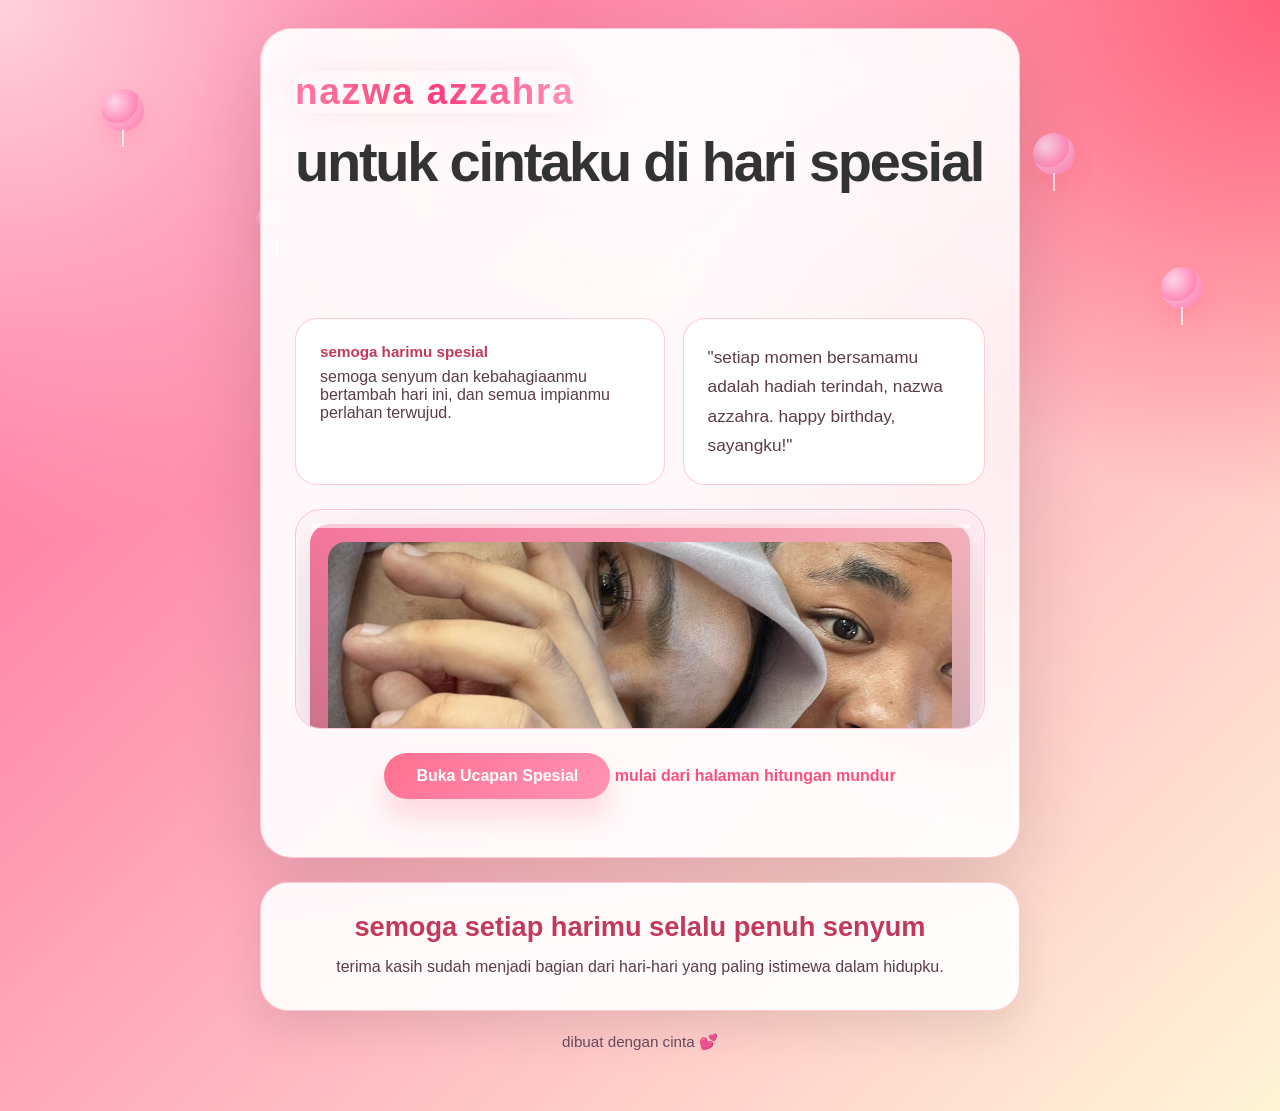
==== index.html @ 09c045da "first commit" ====
<!DOCTYPE html>
<html lang="id">
  <head>
    <meta charset="UTF-8" />
    <meta name="viewport" content="width=device-width, initial-scale=1.0" />
    <title>Surprise Ucapan Ultah</title>
    <link rel="stylesheet" href="style.css" />
    <style>
      .name-anim {
        display: inline-block;
        margin-bottom: 20px;
        font-size: clamp(1.5rem, 4vw, 2.3rem);
        font-weight: 800;
        letter-spacing: 0.05em;
        background: linear-gradient(90deg, #ff7aa2, #ff3c7b, #ff94b8);
        -webkit-background-clip: text;
        background-clip: text;
        color: transparent;
        animation: slideGlow 4s ease-in-out infinite;
        position: relative;
      }

      .name-anim::after {
        content: "";
        position: absolute;
        inset: 0;
        border-radius: 12px;
        box-shadow: 0 0 30px rgba(255, 108, 146, 0.35);
        opacity: 0.35;
      }

      @keyframes slideGlow {
        0%, 100% {
          text-shadow: 0 0 18px rgba(255, 111, 143, 0.35);
          transform: translateX(-5px);
        }
        50% {
          text-shadow: 0 0 36px rgba(255, 111, 143, 0.65);
          transform: translateX(5px);
        }
      }
    </style>
  </head>
  <body>
    <div class="page">
      <div class="hero">
        <div class="hero-inner">
          <div class="name-anim">Nazwa Azzahra</div>
          <h1 class="headline">untuk cintaku di hari spesial</h1>
          <p class="intro" id="typingIntro"></p>

          <div class="hero-grid">
            <div class="info-box">
              <strong>Semoga harimu spesial</strong>
              <span>Semoga senyum dan kebahagiaanmu bertambah hari ini, dan semua impianmu perlahan terwujud.</span>
            </div>

            <div class="quote-box">
              "Setiap momen bersamamu adalah hadiah terindah, Nazwa Azzahra. Happy birthday, sayangku!"
            </div>
          </div>

          <div class="media-showcase">
            <div class="media-screen">
              <div class="media-card active">
                <div class="media-photo photo-one">
                  <img src="momen-bahagia.jpg" alt="Momen bahagia" class="media-image" />
                  <span class="media-tag">foto 01</span>
                  <strong>momen bahagia</strong>
                </div>
              </div>
              <div class="media-card">
                <div class="media-photo photo-two">
                  <span class="media-tag">foto 02</span>
                  <strong>senyum penuh cinta</strong>
                </div>
              </div>
              <div class="media-card">
                <div class="media-photo photo-three">
                  <span class="media-tag">foto 03</span>
                  <strong>hari yang spesial</strong>
                </div>
              </div>
            </div>
          </div>

          <div class="button-wrap">
            <button class="reveal-btn" id="revealBtn">Buka Ucapan Spesial</button>
            <a class="start-link" href="happy.html">Mulai dari halaman hitungan mundur</a>
          </div>

          <div class="detail" id="detailSection">
            <p id="detailText"></p>
          </div>
        </div>
      </div>

      <section class="closing-card">
        <h2>semoga setiap harimu selalu penuh senyum</h2>
        <p>terima kasih sudah menjadi bagian dari hari-hari yang paling istimewa dalam hidupku.</p>
      </section>

      <div class="footer">Dibuat dengan cinta 💕</div>
      <div class="balloon-layer" aria-hidden="true">
        <span class="balloon balloon-one"></span>
        <span class="balloon balloon-two"></span>
        <span class="balloon balloon-three"></span>
        <span class="balloon balloon-four"></span>
      </div>
      <div class="confetti-layer" aria-hidden="true">
        <span class="confetti c1"></span>
        <span class="confetti c2"></span>
        <span class="confetti c3"></span>
        <span class="confetti c4"></span>
        <span class="confetti c5"></span>
        <span class="confetti c6"></span>
      </div>
      <div class="burst-layer" id="burstLayer" aria-hidden="true"></div>
      <div class="floating-heart" id="floating"></div>
    </div>

    <script src="script.js"></script>
  </body>
</html>
---- style.css ----
* {
  box-sizing: border-box;
}

body {
  margin: 0;
  min-height: 100vh;
  font-family: "Segoe UI", Tahoma, Geneva, Verdana, sans-serif;
  background: radial-gradient(circle at top left, #ffd1dc 0%, transparent 32%),
    radial-gradient(circle at top right, #ff5f7a 0%, transparent 30%),
    linear-gradient(135deg, #ff7aa2 15%, #ffb6c1 55%, #fff5d6 100%);
  overflow-x: hidden;
  overflow-y: auto;
  color: #333;
  text-transform: lowercase;
}

.page {
  position: relative;
  min-height: 100vh;
  display: flex;
  flex-direction: column;
  align-items: center;
  justify-content: flex-start;
  padding: 28px 16px 60px;
  opacity: 1;
  transform: translateY(0);
}

.page.page-enter {
  animation: pageFadeIn 0.8s ease forwards;
}

@keyframes pageFadeIn {
  from {
    opacity: 0;
    transform: translateY(28px);
  }
  to {
    opacity: 1;
    transform: translateY(0);
  }
}

.hero {
  width: min(100%, 760px);
  background: rgba(255, 255, 255, 0.92);
  border-radius: 32px;
  box-shadow: 0 28px 80px rgba(0, 0, 0, 0.14);
  border: 1px solid rgba(255, 183, 197, 0.7);
  position: relative;
  overflow: hidden;
  z-index: 2;
}

.hero::before {
  content: "";
  position: absolute;
  inset: 0;
  background: radial-gradient(circle at top, rgba(255, 255, 255, 0.45), transparent 55%),
    radial-gradient(circle at right, rgba(255, 183, 197, 0.2), transparent 45%);
  pointer-events: none;
}

.hero-inner {
  position: relative;
  padding: 42px 34px 34px;
}

.headline {
  font-size: clamp(2rem, 5vw, 3.5rem);
  margin: 0 0 18px;
  line-height: 1.05;
  letter-spacing: -0.04em;
}

.name-anim {
  display: inline-block;
  margin-bottom: 20px;
  font-size: clamp(1.5rem, 4vw, 2.3rem);
  font-weight: 800;
  letter-spacing: 0.05em;
  background: linear-gradient(90deg, #ff7aa2, #ff3c7b, #ff94b8);
  -webkit-background-clip: text;
  background-clip: text;
  color: transparent;
  animation: slideGlow 4s ease-in-out infinite;
  position: relative;
}

.name-anim::after {
  content: "";
  position: absolute;
  inset: 0;
  border-radius: 12px;
  box-shadow: 0 0 30px rgba(255, 108, 146, 0.35);
  opacity: 0.35;
}

.intro {
  margin: 0 0 24px;
  font-size: 1rem;
  line-height: 1.75;
  color: #6a4b62;
  min-height: 5.25rem;
}

.typing-cursor {
  display: inline-block;
  width: 0.7ch;
  margin-left: 2px;
  color: #ff5f7a;
  animation: blinkCursor 0.7s steps(1) infinite;
}

.hero-grid {
  display: grid;
  gap: 18px;
}

.info-box,
.quote-box {
  border-radius: 22px;
  padding: 24px;
  background: rgba(255, 255, 255, 0.95);
  border: 1px solid rgba(255, 183, 197, 0.7);
}

.info-box strong {
  display: block;
  font-size: 0.95rem;
  color: #c2395b;
  margin-bottom: 8px;
}

.info-box span,
.quote-box {
  color: #5b3d4a;
}

.quote-box {
  font-size: 1.08rem;
  line-height: 1.7;
}

.media-showcase {
  margin: 24px 0 10px;
}

.media-screen {
  position: relative;
  min-height: 220px;
  border-radius: 26px;
  padding: 14px;
  background: linear-gradient(135deg, #fff4f8, #ffe9ef);
  border: 1px solid rgba(255, 148, 184, 0.5);
  box-shadow: inset 0 0 0 1px rgba(255, 255, 255, 0.6);
  overflow: hidden;
}

.media-screen::before {
  content: "";
  position: absolute;
  inset: 0;
  background: linear-gradient(90deg, transparent, rgba(255, 255, 255, 0.8), transparent);
  transform: translateX(-120%);
  animation: mediaScan 3s linear infinite;
}

.media-screen::after {
  content: "";
  position: absolute;
  left: 14px;
  right: 14px;
  top: 14px;
  height: 4px;
  border-radius: 999px;
  background: rgba(255, 255, 255, 0.6);
  overflow: hidden;
}

.media-card {
  position: absolute;
  inset: 14px;
  opacity: 0;
  transform: scale(0.94) translateY(10px);
  transition: all 0.7s ease;
  pointer-events: none;
}

.media-card.active {
  opacity: 1;
  transform: scale(1) translateY(0);
  pointer-events: auto;
}

.media-card.active .media-photo {
  animation: reelMotion 2.8s ease-in-out forwards;
}

.media-photo {
  min-height: 320px;
  border-radius: 20px;
  padding: 18px;
  display: flex;
  flex-direction: column;
  justify-content: flex-start;
  color: #fff;
  font-weight: 700;
  box-shadow: 0 20px 40px rgba(0, 0, 0, 0.12);
  position: relative;
  overflow: hidden;
  transform-origin: center;
}

.media-image {
  width: 100%;
  height: auto;
  max-height: 320px;
  border-radius: 18px;
  margin-bottom: 16px;
  object-fit: cover;
  display: block;
  position: relative;
  z-index: 1;
}

.media-photo::before {
  content: "";
  position: absolute;
  inset: 0;
  background: linear-gradient(180deg, rgba(0, 0, 0, 0.04) 0%, rgba(0, 0, 0, 0.35) 100%);
  pointer-events: none;
}

.photo-one {
  background: linear-gradient(135deg, #ff7aa2, #ffb6c1 60%, #ffe4e8);
}

.photo-two {
  background: linear-gradient(135deg, #ff4f7d, #ff8ca8 60%, #ffd4de);
}

.photo-three {
  background: linear-gradient(135deg, #f86b91, #ffb0c4 60%, #ffe2e9);
}

.media-tag {
  position: relative;
  z-index: 1;
  display: inline-block;
  margin-bottom: 6px;
  font-size: 0.78rem;
  text-transform: uppercase;
  letter-spacing: 0.18em;
  opacity: 0.88;
}

.media-photo strong {
  position: relative;
  z-index: 1;
  font-size: 1.08rem;
}

.button-wrap {
  text-align: center;
  margin-top: 24px;
}

  content: "";
  position: absolute;
  width: 140px;
  height: 140px;
  background: inherit;
  border-radius: 50%;
  top: 14%;
}

.qr-heart::before {
  left: 18%;
}

.qr-heart::after {
  right: 18%;
}

.qr-heart img {
  width: 240px;
  height: 240px;
  object-fit: cover;
}

.start-link {
  display: inline-block;
  margin-top: 14px;
  color: #ff4f7d;
  font-weight: 700;
  text-decoration: none;
  transition: color 0.2s ease;
}

.start-link:hover {
  color: #ff2d6d;
}

.reveal-btn {
  border: none;
  cursor: pointer;
  border-radius: 999px;
  background: linear-gradient(135deg, #ff6f8f, #ff94b8);
  color: #fff;
  padding: 14px 32px;
  font-size: 1rem;
  font-weight: 700;
  box-shadow: 0 18px 28px rgba(255, 111, 143, 0.24);
  transition: transform 0.2s ease, box-shadow 0.2s ease;
}

.reveal-btn:hover {
  transform: translateY(-2px);
  box-shadow: 0 24px 40px rgba(255, 111, 143, 0.28);
}

.countdown-display {
  margin: 0 auto 14px;
  width: fit-content;
  padding: 26px 30px;
  border-radius: 28px;
  background: rgba(255, 255, 255, 0.94);
  border: 1px solid rgba(255, 148, 184, 0.45);
  color: #c2395b;
  font-size: clamp(2rem, 5vw, 3.5rem);
  font-weight: 800;
  text-align: center;
  letter-spacing: 0.02em;
  box-shadow: 0 24px 40px rgba(255, 111, 143, 0.12);
}

.heart-burst-overlay {
  position: fixed;
  inset: 0;
  pointer-events: none;
  z-index: 9999;
}

.heart-burst {
  position: absolute;
  left: 50%;
  top: 50%;
  transform: translate(-50%, -50%) scale(var(--scale, 1));
  font-size: 1.4rem;
  opacity: 0;
  animation: heartBurst 1.2s ease-out forwards;
  animation-delay: var(--delay, 0s);
}

@keyframes heartBurst {
  0% {
    opacity: 1;
    transform: translate(-50%, -50%) scale(0.8);
  }
  40% {
    opacity: 1;
    transform: translate(calc(-50% + var(--tx, 0px)), calc(-50% + var(--ty, 0px))) scale(1.3);
  }
  100% {
    opacity: 0;
    transform: translate(calc(-50% + var(--tx, 0px)), calc(-50% + var(--ty, 0px))) scale(0.5);
  }
}

.video-card {
  margin: 18px auto 0;
  padding: 20px;
  max-width: 720px;
  border-radius: 32px;
  background: linear-gradient(180deg, rgba(255, 247, 250, 0.95), rgba(255, 236, 244, 0.9));
  border: 1px solid rgba(255, 153, 183, 0.5);
  box-shadow: 0 28px 72px rgba(255, 111, 143, 0.14);
  text-align: center;
  position: relative;
  overflow: hidden;
}

.moment-page .video-card {
  max-width: 540px;
  padding: 24px;
}

.moment-page .video-card video {
  max-height: 320px;
  border-radius: 24px;
}

.video-card::before {
  content: "";
  position: absolute;
  inset: -20%;
  background: radial-gradient(circle at top left, rgba(255, 255, 255, 0.65), transparent 45%);
  opacity: 0.5;
  pointer-events: none;
}

.video-card::after {
  content: "";
  position: absolute;
  inset: -20%;
  background: radial-gradient(circle at bottom right, rgba(255, 148, 184, 0.18), transparent 40%);
  opacity: 0.8;
  pointer-events: none;
}

.video-label {
  margin-bottom: 14px;
  font-weight: 800;
  color: #c2395b;
  letter-spacing: 0.12em;
  text-transform: uppercase;
  font-size: 0.88rem;
}

.video-card video {
  width: 100%;
  border-radius: 22px;
  display: block;
  background: #000;
  box-shadow: inset 0 0 0 1px rgba(255, 255, 255, 0.12);
}

.hidden-audio {
  display: none;
}

.audio-card {
  padding: 28px 24px;
}

.audio-artwork {
  position: relative;
  width: 240px;
  height: 240px;
  margin: 0 auto 18px;
  border-radius: 50%;
  background: radial-gradient(circle, rgba(255,255,255,0.95), rgba(255, 216, 230, 0.85));
  box-shadow: 0 24px 44px rgba(255, 111, 143, 0.14);
  display: flex;
  align-items: center;
  justify-content: center;
  color: #c2395b;
  font-weight: 700;
  letter-spacing: 0.08em;
  text-transform: uppercase;
}

.audio-ring {
  position: absolute;
  inset: 20px;
  border: 2px dashed rgba(255, 111, 143, 0.45);
  border-radius: 50%;
  animation: pulseRing 2.6s ease-in-out infinite;
}

.audio-artwork span {
  position: relative;
  z-index: 1;
}

@keyframes pulseRing {
  0%, 100% {
    transform: scale(1);
    opacity: 0.7;
  }
  50% {
    transform: scale(1.08);
    opacity: 0.35;
  }
}

.video-caption {
  margin-top: 14px;
  color: #7a4c6d;
  font-size: 0.97rem;
  line-height: 1.7;
}

.soft-glow {
  box-shadow: 0 32px 90px rgba(255, 195, 214, 0.22);
}

.moment-page .hero {
  background: rgba(255, 255, 255, 0.93);
  border: 1px solid rgba(255, 179, 201, 0.5);
}

.mercon-overlay {
  position: fixed;
  inset: 0;
  background: rgba(15, 8, 32, 0.65);
  z-index: 9999;
  overflow: hidden;
  opacity: 1;
  pointer-events: none;
}

.mercon-spark {
  position: absolute;
  left: 50%;
  top: 50%;
  border-radius: 50%;
  opacity: 0.95;
  box-shadow: 0 0 18px rgba(255, 255, 255, 0.75);
  animation: merconBurst 0.9s ease-out forwards;
}

.mercon-hidden {
  opacity: 0;
  transition: opacity 0.35s ease;
}

@keyframes merconBurst {
  0% {
    transform: translate(-50%, -50%) scale(0.3);
    opacity: 1;
  }
  40% {
    transform: translate(calc(-50% + var(--tx, 0px)), calc(-50% + var(--ty, 0px))) scale(1.2);
    opacity: 0.95;
  }
  100% {
    transform: translate(calc(-50% + var(--tx, 0px)), calc(-50% + var(--ty, 0px))) scale(0.15);
    opacity: 0;
  }
}

.small-note {
  margin-top: 14px;
  color: #6a4b62;
  font-size: 0.97rem;
}

.countdown-page .hero {
  min-height: 58vh;
}

.detail {
  margin-top: 24px;
  opacity: 0;
  max-height: 0;
  overflow: hidden;
  transition: opacity 0.5s ease, max-height 0.5s ease;
}

.detail.show {
  opacity: 1;
  max-height: 300px;
}

.detail p {
  margin: 0;
  font-size: 1rem;
  color: #5b3d4a;
  line-height: 1.8;
}

.closing-card {
  width: min(100%, 760px);
  margin-top: 24px;
  padding: 28px 24px;
  border-radius: 28px;
  background: rgba(255, 255, 255, 0.92);
  border: 1px solid rgba(255, 183, 197, 0.7);
  box-shadow: 0 18px 45px rgba(0, 0, 0, 0.1);
  text-align: center;
  z-index: 2;
  position: relative;
}

.closing-card h2 {
  margin: 0 0 10px;
  font-size: clamp(1.2rem, 2.5vw, 1.7rem);
  color: #c2395b;
}

.closing-card p {
  margin: 0;
  font-size: 1rem;
  line-height: 1.8;
  color: #5b3d4a;
}

.footer {
  text-align: center;
  margin-top: 22px;
  font-size: 0.95rem;
  color: #6a4b62;
}

.balloon-layer,
.confetti-layer {
  position: fixed;
  inset: 0;
  pointer-events: none;
  overflow: hidden;
  z-index: 0;
}

.balloon {
  position: absolute;
  display: block;
  width: 42px;
  height: 42px;
  border-radius: 50%;
  background: radial-gradient(circle at 30% 30%, #ffd5e7, #ff6fa7 70%, #ff4f7d);
  box-shadow: inset -6px -8px 0 rgba(255, 255, 255, 0.25), 0 10px 20px rgba(255, 95, 122, 0.2);
  animation: floatBalloon 8s ease-in-out infinite;
}

.balloon::before {
  content: "";
  position: absolute;
  left: 50%;
  bottom: -16px;
  width: 2px;
  height: 18px;
  background: rgba(255, 255, 255, 0.7);
  transform: translateX(-50%);
}

.balloon-one { left: 8%; top: 8%; animation-delay: 0s; }
.balloon-two { left: 20%; top: 18%; animation-delay: 1.2s; }
.balloon-three { right: 16%; top: 12%; animation-delay: 2s; }
.balloon-four { right: 6%; top: 24%; animation-delay: 1.6s; }

.confetti {
  position: absolute;
  width: 10px;
  height: 18px;
  border-radius: 2px;
  background: #ff6fa7;
  animation: fallConfetti 5s linear infinite;
  opacity: 0.9;
}

.c1 { left: 8%; top: -20px; animation-delay: 0s; background: #ff7fb3; }
.c2 { left: 24%; top: -20px; animation-delay: 1s; background: #ff4f7d; }
.c3 { left: 42%; top: -20px; animation-delay: 2s; background: #ff94b8; }
.c4 { right: 30%; top: -20px; animation-delay: 1.5s; background: #ff7fb3; }
.c5 { right: 18%; top: -20px; animation-delay: 2.5s; background: #ff4f7d; }
.c6 { right: 6%; top: -20px; animation-delay: 0.7s; background: #ff94b8; }

.burst-layer {
  position: fixed;
  inset: 0;
  pointer-events: none;
  overflow: hidden;
  z-index: 2;
}

.burst-piece {
  position: absolute;
  width: 10px;
  height: 10px;
  border-radius: 50%;
  background: #ff7fb3;
  animation: burstOut 0.8s ease-out forwards;
}

.firework-piece {
  position: absolute;
  width: 8px;
  height: 24px;
  border-radius: 12px;
  box-shadow: 0 0 20px rgba(255, 255, 255, 0.85);
  transform-origin: center;
  animation: fireworkTrail var(--duration, 1s) ease-out forwards;
}

@keyframes fireworkTrail {
  0% {
    opacity: 1;
    transform: translate(0, 0) rotate(var(--rotate)) scale(1);
  }
  60% {
    opacity: 0.9;
    transform: translate(var(--dx), var(--dy)) rotate(var(--rotate)) scale(1.2);
  }
  100% {
    opacity: 0;
    transform: translate(var(--dx), var(--dy)) rotate(var(--rotate)) scale(0.4);
  }
}

.floating-heart {
  position: fixed;
  inset: 0;
  width: 100vw;
  height: 100vh;
  pointer-events: none;
  overflow: hidden;
  z-index: 1;
}

.floating-heart span {
  position: absolute;
  display: block;
  font-size: 1.4rem;
  opacity: 0;
  animation: floatUp 4s ease-in infinite;
}

@media (min-width: 720px) {
  .hero-grid {
    grid-template-columns: 1.1fr 0.9fr;
  }
}

@keyframes floatUp {
  0% {
    transform: translateY(40px) scale(0.8);
    opacity: 0;
  }
  20% {
    opacity: 0.88;
  }
  100% {
    transform: translateY(-260px) scale(1.05);
    opacity: 0;
  }
}

@keyframes mediaScan {
  100% {
    transform: translateX(120%);
  }
}

@keyframes reelMotion {
  0% {
    transform: scale(1.01);
    filter: brightness(0.95);
  }
  50% {
    transform: scale(1.04);
    filter: brightness(1.05);
  }
  100% {
    transform: scale(1);
    filter: brightness(1);
  }
}

@keyframes blinkCursor {
  50% {
    opacity: 0;
  }
}

@keyframes burstOut {
  0% {
    transform: translate(0, 0) scale(0.2);
    opacity: 1;
  }
  100% {
    transform: translate(var(--x), var(--y)) scale(0);
    opacity: 0;
  }
}

@keyframes floatBalloon {
  0%, 100% {
    transform: translateY(0) rotate(0deg);
  }
  50% {
    transform: translateY(-18px) rotate(8deg);
  }
}

@keyframes fallConfetti {
  0% {
    transform: translate3d(0, -20px, 0) rotate(0deg);
    opacity: 0;
  }
  10% {
    opacity: 1;
  }
  100% {
    transform: translate3d(0, 110vh, 0) rotate(720deg);
    opacity: 0;
  }
}

@keyframes slideGlow {
  0%, 100% {
    text-shadow: 0 0 18px rgba(255, 111, 143, 0.35);
    transform: translateX(-5px);
  }
  50% {
    text-shadow: 0 0 36px rgba(255, 111, 143, 0.65);
    transform: translateX(5px);
  }
}
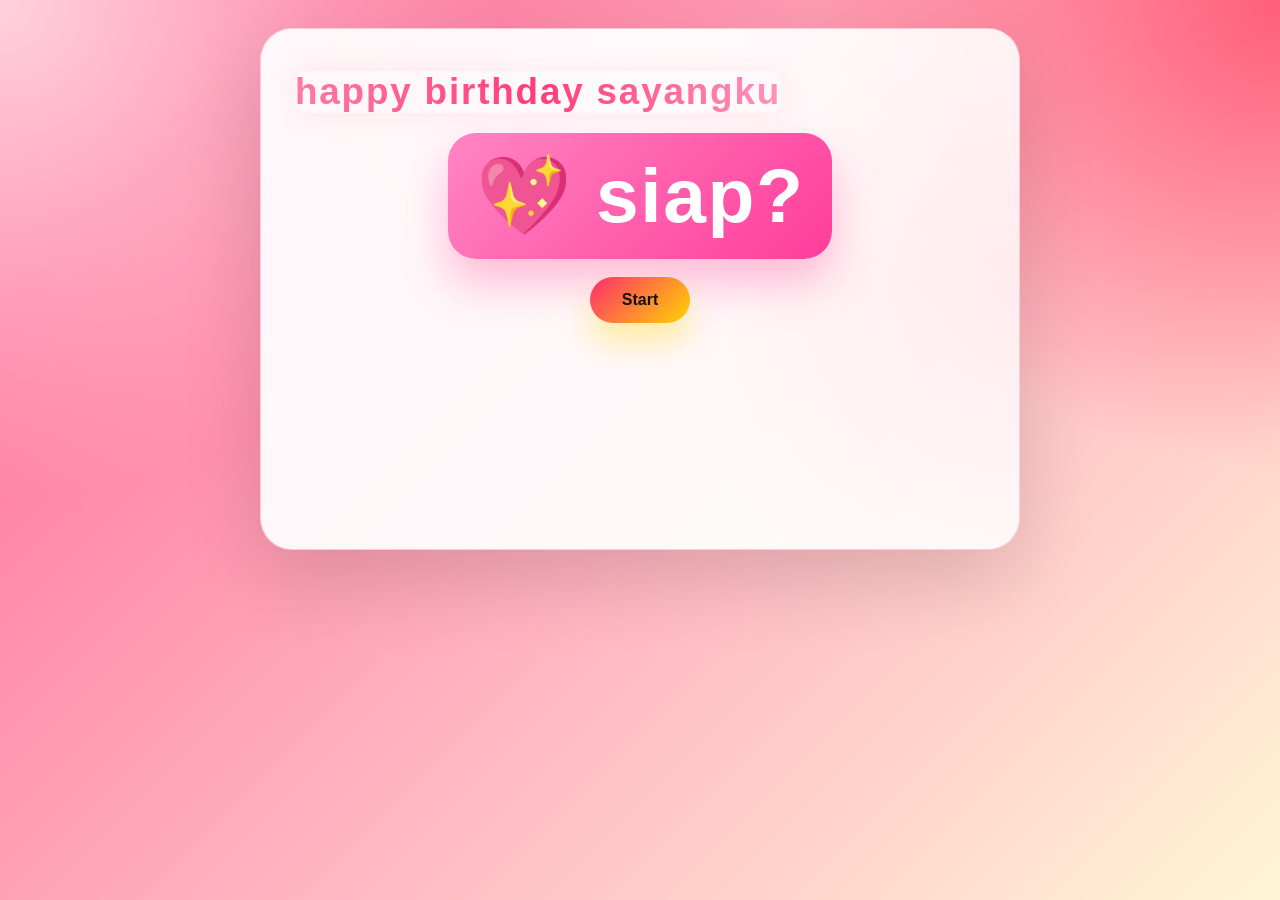
==== commit a1db82ff: "update website birthday" ====
--- a/index.html
+++ b/index.html
@@ -1,124 +1,27 @@
 <!DOCTYPE html>
 <html lang="id">
-  <head>
-    <meta charset="UTF-8" />
-    <meta name="viewport" content="width=device-width, initial-scale=1.0" />
-    <title>Surprise Ucapan Ultah</title>
-    <link rel="stylesheet" href="style.css" />
-    <style>
-      .name-anim {
-        display: inline-block;
-        margin-bottom: 20px;
-        font-size: clamp(1.5rem, 4vw, 2.3rem);
-        font-weight: 800;
-        letter-spacing: 0.05em;
-        background: linear-gradient(90deg, #ff7aa2, #ff3c7b, #ff94b8);
-        -webkit-background-clip: text;
-        background-clip: text;
-        color: transparent;
-        animation: slideGlow 4s ease-in-out infinite;
-        position: relative;
-      }
+<head>
+  <meta charset="UTF-8" />
+  <meta name="viewport" content="width=device-width, initial-scale=1.0" />
+  <title>Start Hitung Mundur Ulang Tahun</title>
+  <link rel="stylesheet" href="style.css" />
+</head>
+<body>
+  <div class="page countdown-page">
+    <div class="hero">
+      <div class="hero-inner">
+        <div class="name-anim">happy birthday sayangku</div>
 
-      .name-anim::after {
-        content: "";
-        position: absolute;
-        inset: 0;
-        border-radius: 12px;
-        box-shadow: 0 0 30px rgba(255, 108, 146, 0.35);
-        opacity: 0.35;
-      }
-
-      @keyframes slideGlow {
-        0%, 100% {
-          text-shadow: 0 0 18px rgba(255, 111, 143, 0.35);
-          transform: translateX(-5px);
-        }
-        50% {
-          text-shadow: 0 0 36px rgba(255, 111, 143, 0.65);
-          transform: translateX(5px);
-        }
-      }
-    </style>
-  </head>
-  <body>
-    <div class="page">
-      <div class="hero">
-        <div class="hero-inner">
-          <div class="name-anim">Nazwa Azzahra</div>
-          <h1 class="headline">untuk cintaku di hari spesial</h1>
-          <p class="intro" id="typingIntro"></p>
-
-          <div class="hero-grid">
-            <div class="info-box">
-              <strong>Semoga harimu spesial</strong>
-              <span>Semoga senyum dan kebahagiaanmu bertambah hari ini, dan semua impianmu perlahan terwujud.</span>
-            </div>
-
-            <div class="quote-box">
-              "Setiap momen bersamamu adalah hadiah terindah, Nazwa Azzahra. Happy birthday, sayangku!"
-            </div>
-          </div>
-
-          <div class="media-showcase">
-            <div class="media-screen">
-              <div class="media-card active">
-                <div class="media-photo photo-one">
-                  <img src="momen-bahagia.jpg" alt="Momen bahagia" class="media-image" />
-                  <span class="media-tag">foto 01</span>
-                  <strong>momen bahagia</strong>
-                </div>
-              </div>
-              <div class="media-card">
-                <div class="media-photo photo-two">
-                  <span class="media-tag">foto 02</span>
-                  <strong>senyum penuh cinta</strong>
-                </div>
-              </div>
-              <div class="media-card">
-                <div class="media-photo photo-three">
-                  <span class="media-tag">foto 03</span>
-                  <strong>hari yang spesial</strong>
-                </div>
-              </div>
-            </div>
-          </div>
-
+          <div class="countdown-display" id="countdownDisplay">💖 siap?</div>
           <div class="button-wrap">
-            <button class="reveal-btn" id="revealBtn">Buka Ucapan Spesial</button>
-            <a class="start-link" href="happy.html">Mulai dari halaman hitungan mundur</a>
-          </div>
-
-          <div class="detail" id="detailSection">
-            <p id="detailText"></p>
+            <button class="reveal-btn" id="startCountdownBtn">Start</button>
           </div>
         </div>
+
       </div>
+    </div>
+  </div>
 
-      <section class="closing-card">
-        <h2>semoga setiap harimu selalu penuh senyum</h2>
-        <p>terima kasih sudah menjadi bagian dari hari-hari yang paling istimewa dalam hidupku.</p>
-      </section>
-
-      <div class="footer">Dibuat dengan cinta 💕</div>
-      <div class="balloon-layer" aria-hidden="true">
-        <span class="balloon balloon-one"></span>
-        <span class="balloon balloon-two"></span>
-        <span class="balloon balloon-three"></span>
-        <span class="balloon balloon-four"></span>
-      </div>
-      <div class="confetti-layer" aria-hidden="true">
-        <span class="confetti c1"></span>
-        <span class="confetti c2"></span>
-        <span class="confetti c3"></span>
-        <span class="confetti c4"></span>
-        <span class="confetti c5"></span>
-        <span class="confetti c6"></span>
-      </div>
-      <div class="burst-layer" id="burstLayer" aria-hidden="true"></div>
-      <div class="floating-heart" id="floating"></div>
-    </div>
-
-    <script src="script.js"></script>
-  </body>
+  <script src="happy.js"></script>
+</body>
 </html>
--- a/style.css
+++ b/style.css
@@ -211,6 +211,7 @@
   position: relative;
   overflow: hidden;
   transform-origin: center;
+  background: linear-gradient(135deg, rgba(255, 255, 255, 0.92), rgba(255, 240, 248, 0.78));
 }
 
 .media-image {
@@ -223,6 +224,7 @@
   display: block;
   position: relative;
   z-index: 1;
+  box-shadow: 0 18px 36px rgba(0, 0, 0, 0.18);
 }
 
 .media-photo::before {
@@ -264,19 +266,32 @@
 
 .button-wrap {
   text-align: center;
-  margin-top: 24px;
-}
-
-  content: "";
-  position: absolute;
-  width: 140px;
-  height: 140px;
-  background: inherit;
-  border-radius: 50%;
-  top: 14%;
-}
-
-.qr-heart::before {
+   margin-top: 14px;
+ }
+
+ .countdown-wrapper {
+   margin: 0 auto 24px;
+   padding: 24px 20px 18px;
+   max-width: 420px;
+   background: rgba(255, 208, 229, 0.95);
+   border: 1px solid rgba(255, 105, 169, 0.45);
+   border-radius: 36px;
+   box-shadow: 0 24px 52px rgba(255, 105, 169, 0.2);
+ }
+
+ .countdown-display {
+   margin: 0 auto 18px;
+   padding: 18px 28px;
+   width: fit-content;
+   color: #fff;
+   background: linear-gradient(135deg, #ff85c3, #ff3d9a);
+   border-radius: 28px;
+   font-size: clamp(2.3rem, 6vw, 4.8rem);
+   font-weight: 900;
+   letter-spacing: 0.02em;
+   text-align: center;
+   box-shadow: 0 24px 44px rgba(255, 75, 150, 0.35);
+ }
   left: 18%;
 }
 
@@ -307,23 +322,20 @@
   border: none;
   cursor: pointer;
   border-radius: 999px;
-  background: linear-gradient(135deg, #ff6f8f, #ff94b8);
-  color: #fff;
-  padding: 14px 32px;
-  font-size: 1rem;
-  font-weight: 700;
-  box-shadow: 0 18px 28px rgba(255, 111, 143, 0.24);
-  transition: transform 0.2s ease, box-shadow 0.2s ease;
-}
-
-.reveal-btn:hover {
-  transform: translateY(-2px);
-  box-shadow: 0 24px 40px rgba(255, 111, 143, 0.28);
-}
-
-.countdown-display {
-  margin: 0 auto 14px;
-  width: fit-content;
+   background: linear-gradient(135deg, #ff2d6d, #ffd500);
+   color: #111;
+   padding: 14px 32px;
+   font-size: 1rem;
+   font-weight: 800;
+   box-shadow: 0 20px 32px rgba(255, 213, 0, 0.35);
+   transition: transform 0.2s ease, box-shadow 0.2s ease, filter 0.2s ease;
+ }
+
+ .reveal-btn:hover {
+   transform: none;
+   filter: brightness(1.05);
+   box-shadow: 0 20px 32px rgba(255, 213, 0, 0.35);
+   width: fit-content;
   padding: 26px 30px;
   border-radius: 28px;
   background: rgba(255, 255, 255, 0.94);
@@ -492,46 +504,6 @@
   border: 1px solid rgba(255, 179, 201, 0.5);
 }
 
-.mercon-overlay {
-  position: fixed;
-  inset: 0;
-  background: rgba(15, 8, 32, 0.65);
-  z-index: 9999;
-  overflow: hidden;
-  opacity: 1;
-  pointer-events: none;
-}
-
-.mercon-spark {
-  position: absolute;
-  left: 50%;
-  top: 50%;
-  border-radius: 50%;
-  opacity: 0.95;
-  box-shadow: 0 0 18px rgba(255, 255, 255, 0.75);
-  animation: merconBurst 0.9s ease-out forwards;
-}
-
-.mercon-hidden {
-  opacity: 0;
-  transition: opacity 0.35s ease;
-}
-
-@keyframes merconBurst {
-  0% {
-    transform: translate(-50%, -50%) scale(0.3);
-    opacity: 1;
-  }
-  40% {
-    transform: translate(calc(-50% + var(--tx, 0px)), calc(-50% + var(--ty, 0px))) scale(1.2);
-    opacity: 0.95;
-  }
-  100% {
-    transform: translate(calc(-50% + var(--tx, 0px)), calc(-50% + var(--ty, 0px))) scale(0.15);
-    opacity: 0;
-  }
-}
-
 .small-note {
   margin-top: 14px;
   color: #6a4b62;
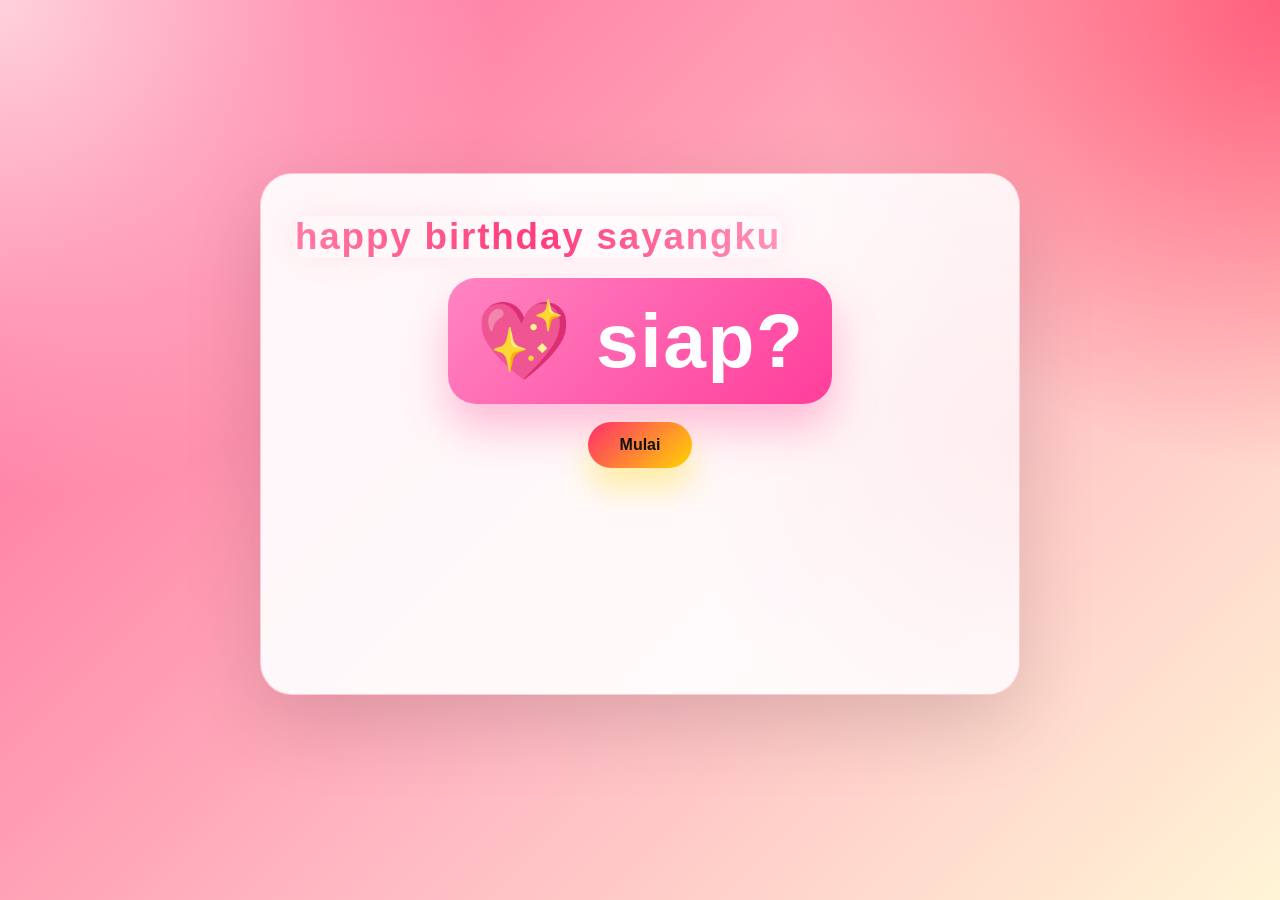
==== commit 742cdab4: "update website" ====
--- a/index.html
+++ b/index.html
@@ -1,27 +1,24 @@
 <!DOCTYPE html>
 <html lang="id">
-<head>
-  <meta charset="UTF-8" />
-  <meta name="viewport" content="width=device-width, initial-scale=1.0" />
-  <title>Start Hitung Mundur Ulang Tahun</title>
-  <link rel="stylesheet" href="style.css" />
-</head>
-<body>
-  <div class="page countdown-page">
-    <div class="hero">
-      <div class="hero-inner">
-        <div class="name-anim">happy birthday sayangku</div>
-
+  <head>
+    <meta charset="UTF-8" />
+    <meta name="viewport" content="width=device-width, initial-scale=1.0" />
+    <title>Ulang Tahun</title>
+    <link rel="stylesheet" href="style.css" />
+  </head>
+  <body>
+    <main class="page countdown-page">
+      <section class="hero">
+        <div class="hero-inner">
+          <div class="name-anim">happy birthday sayangku</div>
           <div class="countdown-display" id="countdownDisplay">💖 siap?</div>
           <div class="button-wrap">
-            <button class="reveal-btn" id="startCountdownBtn">Start</button>
+            <button class="reveal-btn" id="startCountdownBtn">Mulai</button>
           </div>
         </div>
+      </section>
+    </main>
 
-      </div>
-    </div>
-  </div>
-
-  <script src="happy.js"></script>
-</body>
+    <script src="happy.js"></script>
+  </body>
 </html>
--- a/style.css
+++ b/style.css
@@ -15,13 +15,139 @@
   text-transform: lowercase;
 }
 
+.video-bg-wrap {
+  width: min(100%, 640px);
+  margin: 0 auto;
+  padding: 8px;
+  overflow: hidden;
+  border: 1px solid rgba(255, 255, 255, 0.72);
+  border-radius: 22px;
+  background: rgba(255, 255, 255, 0.78);
+  box-shadow: 0 20px 55px rgba(125, 45, 80, 0.2);
+}
+
+.moment-bg-video {
+  display: block;
+  width: 100%;
+  max-height: min(58vh, 440px);
+  object-fit: contain;
+  border-radius: 15px;
+  background: #000;
+}
+
+.moment-content {
+  width: min(100%, 680px);
+  text-align: center;
+}
+
+.moment-title {
+  margin: 0 0 20px;
+  color: #a8325b;
+  font-size: clamp(1.6rem, 5vw, 2.4rem);
+  letter-spacing: -0.04em;
+}
+
+.moment-caption {
+  margin: 16px 0 0;
+  color: #71465b;
+  font-size: 0.98rem;
+  line-height: 1.6;
+}
+
+.gallery-page {
+  justify-content: center;
+  padding-top: 40px;
+  padding-bottom: 40px;
+}
+
+.gallery-header {
+  margin-bottom: 26px;
+  text-align: center;
+}
+
+.gallery-eyebrow {
+  margin: 0 0 8px;
+  color: #b94d70;
+  font-size: 0.78rem;
+  font-weight: 700;
+  letter-spacing: 0.2em;
+}
+
+.gallery-title {
+  margin: 0;
+  color: #a8325b;
+  font-size: clamp(1.8rem, 5vw, 2.8rem);
+  letter-spacing: -0.04em;
+}
+
+.gallery-intro {
+  margin: 10px 0 0;
+  color: #71465b;
+  font-size: 0.98rem;
+  line-height: 1.6;
+}
+
+.gallery-grid {
+  display: grid;
+  grid-template-columns: repeat(2, minmax(0, 1fr));
+  gap: 20px;
+  width: min(100%, 820px);
+}
+
+.gallery-card {
+  margin: 0;
+  padding: 10px;
+  overflow: hidden;
+  border: 1px solid rgba(255, 255, 255, 0.8);
+  border-radius: 22px;
+  background: rgba(255, 255, 255, 0.82);
+  box-shadow: 0 18px 45px rgba(125, 45, 80, 0.14);
+}
+
+.gallery-card img {
+  display: block;
+  width: 100%;
+  height: clamp(220px, 36vw, 360px);
+  border-radius: 15px;
+  background: #f7e8ee;
+  object-fit: cover;
+}
+
+.gallery-card figcaption {
+  padding: 13px 8px 7px;
+  color: #71465b;
+  font-size: 0.95rem;
+  font-weight: 700;
+  text-align: center;
+}
+
+.gallery-next {
+  display: inline-flex;
+  align-items: center;
+  gap: 8px;
+  padding: 12px 20px;
+  border-radius: 999px;
+  background: linear-gradient(135deg, #ff7aa2, #ff4f7d);
+  box-shadow: 0 12px 26px rgba(255, 79, 125, 0.22);
+  color: #fff;
+  font-weight: 700;
+  text-decoration: none;
+  transition: transform 0.2s ease, box-shadow 0.2s ease;
+}
+
+.gallery-next:hover {
+  transform: translateY(-2px);
+  box-shadow: 0 16px 30px rgba(255, 79, 125, 0.3);
+}
+
 .page {
   position: relative;
+  z-index: 3;
   min-height: 100vh;
   display: flex;
   flex-direction: column;
   align-items: center;
-  justify-content: flex-start;
+  justify-content: center;
   padding: 28px 16px 60px;
   opacity: 1;
   transform: translateY(0);
@@ -495,13 +621,90 @@
   line-height: 1.7;
 }
 
+.balloon-layer {
+  position: fixed;
+  inset: 0;
+  pointer-events: none;
+  z-index: 0;
+  overflow: hidden;
+}
+
+.balloon {
+  position: absolute;
+  left: var(--x);
+  bottom: -140px;
+  width: var(--size);
+  height: calc(var(--size) * 1.28);
+  border-radius: 50% 50% 48% 48%;
+  box-shadow: inset -14px -14px 18px rgba(0, 0, 0, 0.08), 0 18px 28px rgba(0, 0, 0, 0.08);
+  animation: balloonFloat 12s ease-in infinite;
+  animation-delay: var(--delay);
+  opacity: 0.92;
+}
+
+.balloon::before {
+  content: "";
+  position: absolute;
+  inset: 0;
+  border-radius: inherit;
+  background: linear-gradient(135deg, rgba(255, 255, 255, 0.52), transparent 48%);
+}
+
+.balloon::after {
+  content: "";
+  position: absolute;
+  width: 2px;
+  height: 70px;
+  left: 50%;
+  top: calc(100% - 12px);
+  transform: translateX(-50%);
+  background: rgba(255, 255, 255, 0.65);
+  box-shadow: 0 0 0 1px rgba(255, 255, 255, 0.15);
+}
+
+.balloon-pink {
+  background: linear-gradient(180deg, #ff8bb7, #ff5f93);
+}
+
+.balloon-yellow {
+  background: linear-gradient(180deg, #ffe99b, #ffd45c);
+}
+
+.balloon-red {
+  background: linear-gradient(180deg, #ff778d, #ef355d);
+}
+
+.balloon-purple {
+  background: linear-gradient(180deg, #d9b8ff, #b78cf2);
+}
+
+.balloon-cyan {
+  background: linear-gradient(180deg, #a6f0ff, #62d3ef);
+}
+
+@keyframes balloonFloat {
+  0% {
+    transform: translateY(0) rotate(0deg) scale(0.96);
+    opacity: 0.9;
+  }
+  20% {
+    transform: translateY(-18vh) rotate(-8deg) scale(1);
+  }
+  50% {
+    transform: translateY(-48vh) rotate(10deg) scale(1.04);
+  }
+  100% {
+    transform: translateY(-110vh) rotate(-12deg) scale(0.92);
+    opacity: 0.5;
+  }
+}
+
 .soft-glow {
   box-shadow: 0 32px 90px rgba(255, 195, 214, 0.22);
 }
 
 .moment-page .hero {
-  background: rgba(255, 255, 255, 0.93);
-  border: 1px solid rgba(255, 179, 201, 0.5);
+  display: none;
 }
 
 .small-note {
@@ -686,6 +889,17 @@
   }
 }
 
+@media (max-width: 560px) {
+  .gallery-grid {
+    grid-template-columns: 1fr;
+    gap: 14px;
+  }
+
+  .gallery-card img {
+    height: min(62vh, 360px);
+  }
+}
+
 @keyframes floatUp {
   0% {
     transform: translateY(40px) scale(0.8);
